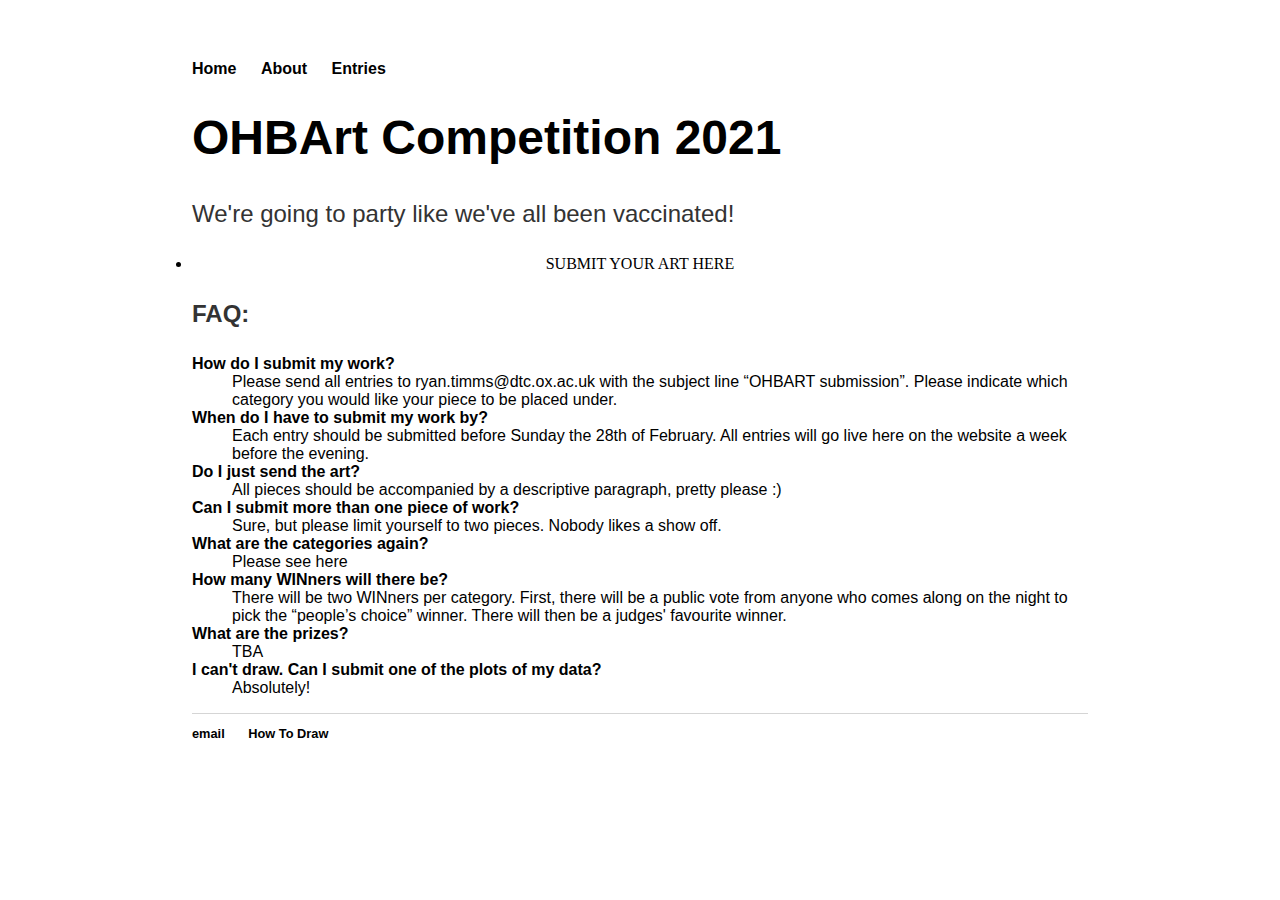
==== index.html @ f86036b3 "Update index.html" ====
<!DOCTYPE html>
<html>
	<head>
		<title>OHBArt Competition 2021</title>
		<!-- link to main stylesheet -->
		<link rel="stylesheet" type="text/css" href="css/main.css">
	</head>
	<body>
		<nav>
    		<ul>
               		<li><a href="index">Home</a></li>
	        	<li><a href="pages/about">About</a></li>
	        	<li><a href="pages/Entries">Entries</a></li>
    		</ul>
		</nav>
		<div class="container">
    		<div class="blurb">
        		<h1>OHBArt Competition 2021</h1>
				<p>We're going to party like we've all been vaccinated!</p>
			<center><li><a href="mailto:ryan.timms@dtc.ox.ac.uk?subject=OHBART submission">SUBMIT YOUR ART HERE</a></li></center>			
			<p> 
			<b>FAQ:</b> 
			</p> 
			<dl>
			  <dt>How do I submit my work?</dt>
			  <dd>Please send all entries to ryan.timms@dtc.ox.ac.uk with the subject line “OHBART submission”. Please indicate which category you would like your piece to be placed under.</dd>
			  <dt>When do I have to submit my work by?</dt>
			  <dd>Each entry should be submitted before Sunday the 28th of February. All entries will go live here on the website a week before the evening.</dd>
			  <dt>Do I just send the art? </dt>	
				<dd>All pieces should be accompanied by a descriptive paragraph, pretty please :) </dd>
				<dt>Can I submit more than one piece of work? </dt>
				<dd>Sure, but please limit yourself to two pieces. Nobody likes a show off.</dd>
				<dt>What are the categories again?</dt>
				<dd>Please see <a href="pages/about">here</a></dd>
				<dt>How many WINners will there be?</dt>
				<dd>There will be two WINners per category. First, there will be a public vote from anyone who comes along on the night to pick the “people’s choice” winner. There will then be a judges' favourite winner.</dd>
				<dt>What are the prizes?</dt>
				<dd>TBA</dd>
				<dt>I can't draw. Can I submit one of the plots of my data?</dt>
				<dd>Absolutely!</dd>
			</dl>
    		</div><!-- /.blurb -->
		</div><!-- /.container -->
		<footer>
    		<ul>
        		<li><a href="mailto:ryan.timms@dtc.ox.ac.uk?subject=OHBART submission">email</a></li>
			<li><a href="https://tinyurl.com/yxbxsscl">How To Draw</a></li>
			</ul>
		</footer>
	</body>
</html>
---- css/main.css ----
body {
    margin: 60px auto;
    width: 70%;
    background-image: url("https://github.com/RCTimms/OHBArt/blob/main/ohba_mug.png?raw=true");
    background-color: white;
    background-repeat: repeat;
    background-size: 300px 100px;
}

nav ul, footer ul {
    font-family:'Helvetica', 'Arial', 'Sans-Serif';
    padding: 0px;
    list-style: none;
    font-weight: bold;
    background-color: rgba(255, 255, 255,  0.8);
}
nav ul li, footer ul li {
    display: inline;
    margin-right: 20px;
    background-color: rgba(255, 255, 255,  0.8)
}
a {
    text-decoration: none;
    color: black;
}
a:hover {
    text-decoration: underline;
}
h1 {
    font-size: 3em;
    font-family:'Helvetica', 'Arial', 'Sans-Serif';
      background-color: rgba(255, 255, 255,  0.8) ;
}
p {
    font-size: 1.5em;
    line-height: 1.4em;
    font-family:'Helvetica', 'Arial', 'Sans-Serif';
    color: #333;
      background-color: rgba(255, 255, 255,  0.8) ;
}
footer {
    border-top: 1px solid #d5d5d5;
    font-size: .8em;
}

ul.posts { 
    margin: 20px auto 40px; 
    font-size: 1.5em;
}

ul.posts li {
    list-style: none;
}
dl {
        font-family:'Helvetica', 'Arial', 'Sans-Serif';
        background-color: rgba(255, 255, 255,  0.8) ; 
}
 dt {
    font-weight: bold;
    font-family:'Helvetica', 'Arial', 'Sans-Serif';
    background-color: rgba(255, 255, 255,  0.8) ; 
  }
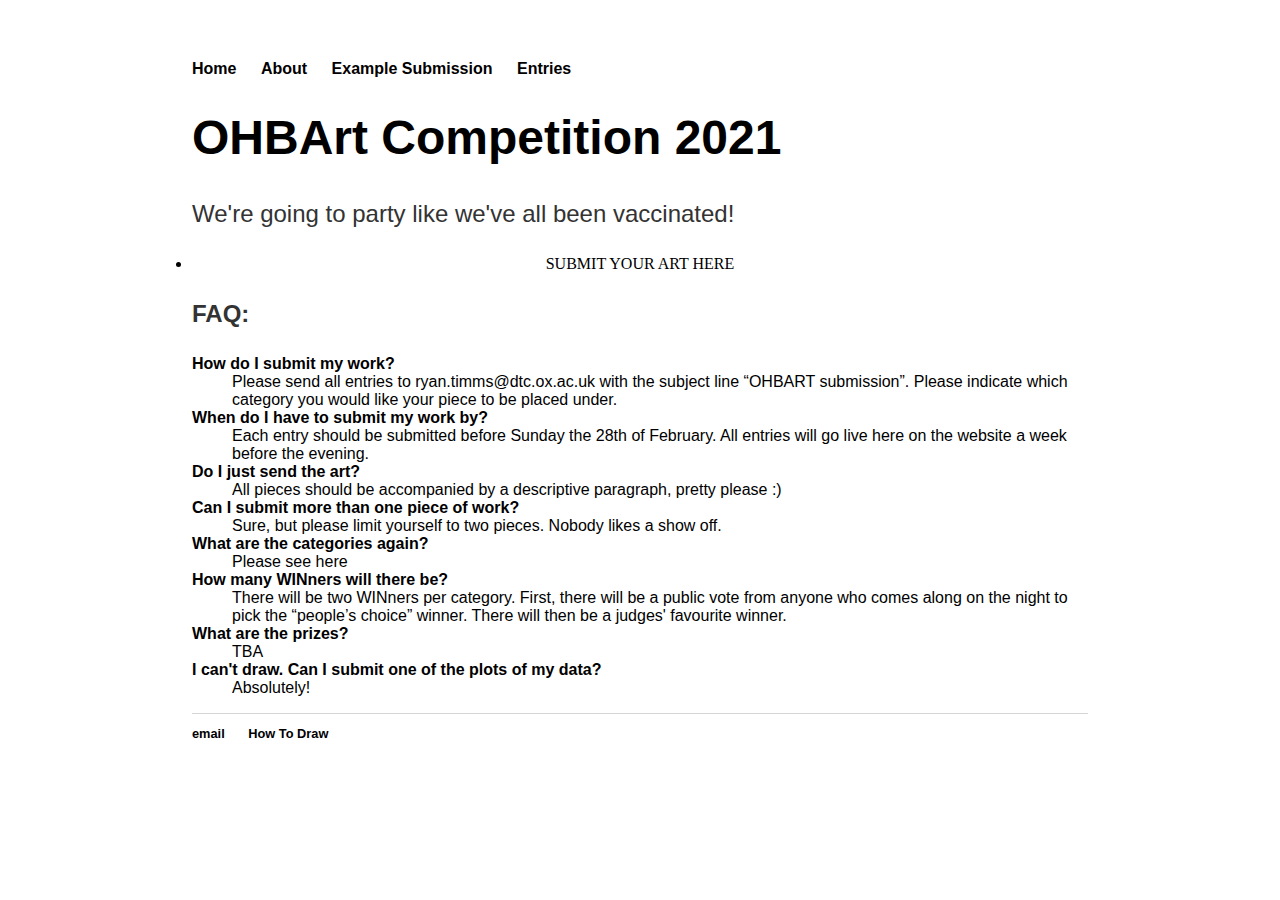
==== commit 60e613ca: "Added link to example submission page" ====
--- a/index.html
+++ b/index.html
@@ -10,6 +10,7 @@
     		<ul>
                		<li><a href="index">Home</a></li>
 	        	<li><a href="pages/about">About</a></li>
+			<li><a href="example_submission">Example Submission</a></li>
 	        	<li><a href="pages/Entries">Entries</a></li>
     		</ul>
 		</nav>
--- a/css/main.css
+++ b/css/main.css
@@ -1,10 +1,10 @@
 body {
     margin: 60px auto;
     width: 70%;
-    background-image: url("https://github.com/RCTimms/OHBArt/blob/main/ohba_mug.png?raw=true");
-    background-color: white;
+    background-image: url("https://github.com/RCTimms/OHBArt/blob/main/website_brain_attempt_1.png?raw=true");
+/*     background-color: white; */
     background-repeat: repeat;
-    background-size: 300px 100px;
+    background-size: 300px 300px;
 }
 
 nav ul, footer ul {
@@ -12,12 +12,12 @@
     padding: 0px;
     list-style: none;
     font-weight: bold;
-    background-color: rgba(255, 255, 255,  0.8);
+/*     background-color: rgba(255, 255, 255,  0.8); */
 }
 nav ul li, footer ul li {
     display: inline;
     margin-right: 20px;
-    background-color: rgba(255, 255, 255,  0.8)
+/*     background-color: rgba(255, 255, 255,  0.8) */
 }
 a {
     text-decoration: none;
@@ -29,14 +29,14 @@
 h1 {
     font-size: 3em;
     font-family:'Helvetica', 'Arial', 'Sans-Serif';
-      background-color: rgba(255, 255, 255,  0.8) ;
+/*       background-color: rgba(255, 255, 255,  0.8) ; */
 }
 p {
     font-size: 1.5em;
     line-height: 1.4em;
     font-family:'Helvetica', 'Arial', 'Sans-Serif';
     color: #333;
-      background-color: rgba(255, 255, 255,  0.8) ;
+/*       background-color: rgba(255, 255, 255,  0.8) ; */
 }
 footer {
     border-top: 1px solid #d5d5d5;
@@ -53,10 +53,10 @@
 }
 dl {
         font-family:'Helvetica', 'Arial', 'Sans-Serif';
-        background-color: rgba(255, 255, 255,  0.8) ; 
+/*         background-color: rgba(255, 255, 255,  0.8) ;  */
 }
  dt {
     font-weight: bold;
     font-family:'Helvetica', 'Arial', 'Sans-Serif';
-    background-color: rgba(255, 255, 255,  0.8) ; 
+/*     background-color: rgba(255, 255, 255,  0.8) ;  */
   }
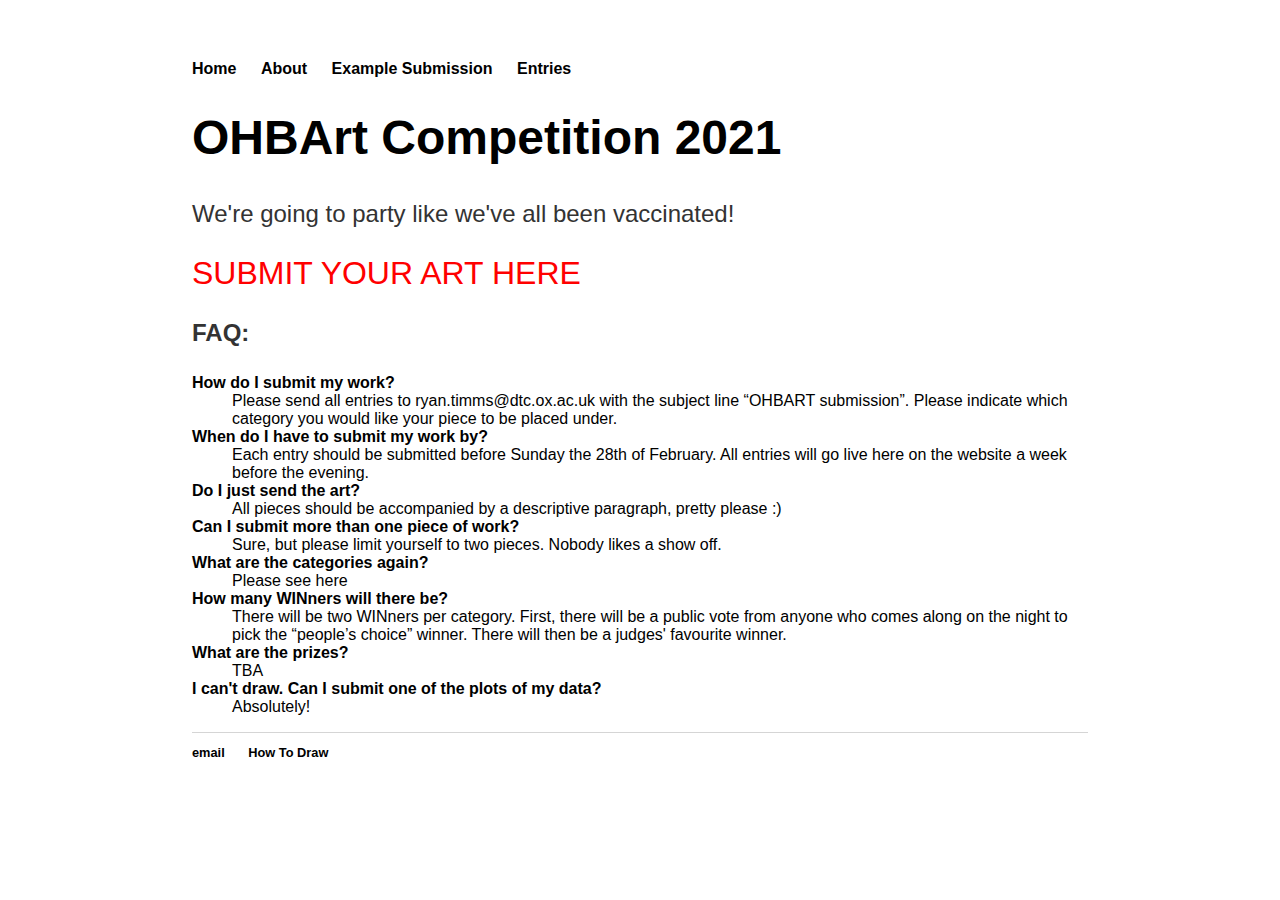
==== commit b47a1e43: "fixed font, added entries page" ====
--- a/index.html
+++ b/index.html
@@ -7,45 +7,57 @@
 	</head>
 	<body>
 		<nav>
-    		<ul>
-               		<li><a href="index">Home</a></li>
-	        	<li><a href="pages/about">About</a></li>
-			<li><a href="example_submission">Example Submission</a></li>
-	        	<li><a href="pages/Entries">Entries</a></li>
-    		</ul>
+			<ul>
+				<li><a href="index">Home</a></li>
+				<li><a href="pages/about">About</a></li>
+				<li><a href="pages/example_submission">Example Submission</a></li>
+				<li><a href="pages/Entries">Entries</a></li>
+			</ul>
 		</nav>
 		<div class="container">
-    		<div class="blurb">
-        		<h1>OHBArt Competition 2021</h1>
+			<div class="blurb">
+				<h1>OHBArt Competition 2021</h1>
 				<p>We're going to party like we've all been vaccinated!</p>
-			<center><li><a href="mailto:ryan.timms@dtc.ox.ac.uk?subject=OHBART submission">SUBMIT YOUR ART HERE</a></li></center>			
+			</div>
+
+			<a id="submissions" href="mailto:ryan.timms@dtc.ox.ac.uk?subject=OHBART submission">SUBMIT YOUR ART HERE</a>
+			
+			<div>
 			<p> 
-			<b>FAQ:</b> 
+				<b>FAQ:</b> 
 			</p> 
+
 			<dl>
-			  <dt>How do I submit my work?</dt>
-			  <dd>Please send all entries to ryan.timms@dtc.ox.ac.uk with the subject line “OHBART submission”. Please indicate which category you would like your piece to be placed under.</dd>
-			  <dt>When do I have to submit my work by?</dt>
-			  <dd>Each entry should be submitted before Sunday the 28th of February. All entries will go live here on the website a week before the evening.</dd>
-			  <dt>Do I just send the art? </dt>	
+				<dt>How do I submit my work?</dt>
+				<dd>Please send all entries to ryan.timms@dtc.ox.ac.uk with the subject line “OHBART submission”. Please indicate which category you would like your piece to be placed under.</dd>
+				
+				<dt>When do I have to submit my work by?</dt>
+				<dd>Each entry should be submitted before Sunday the 28th of February. All entries will go live here on the website a week before the evening.</dd>
+				
+				<dt>Do I just send the art? </dt>	
 				<dd>All pieces should be accompanied by a descriptive paragraph, pretty please :) </dd>
+				
 				<dt>Can I submit more than one piece of work? </dt>
 				<dd>Sure, but please limit yourself to two pieces. Nobody likes a show off.</dd>
+				
 				<dt>What are the categories again?</dt>
 				<dd>Please see <a href="pages/about">here</a></dd>
+				
 				<dt>How many WINners will there be?</dt>
 				<dd>There will be two WINners per category. First, there will be a public vote from anyone who comes along on the night to pick the “people’s choice” winner. There will then be a judges' favourite winner.</dd>
+				
 				<dt>What are the prizes?</dt>
 				<dd>TBA</dd>
+				
 				<dt>I can't draw. Can I submit one of the plots of my data?</dt>
 				<dd>Absolutely!</dd>
 			</dl>
-    		</div><!-- /.blurb -->
+			</div>
 		</div><!-- /.container -->
 		<footer>
-    		<ul>
-        		<li><a href="mailto:ryan.timms@dtc.ox.ac.uk?subject=OHBART submission">email</a></li>
-			<li><a href="https://tinyurl.com/yxbxsscl">How To Draw</a></li>
+			<ul>
+				<li><a href="mailto:ryan.timms@dtc.ox.ac.uk?subject=OHBART submission">email</a></li>
+				<li><a href="https://tinyurl.com/yxbxsscl">How To Draw</a></li>
 			</ul>
 		</footer>
 	</body>
--- a/css/main.css
+++ b/css/main.css
@@ -5,10 +5,13 @@
 /*     background-color: white; */
     background-repeat: repeat;
     background-size: 300px 300px;
+	    font-family:'Helvetica', 'Arial', 'Sans-Serif';
+
 }
 
+
+
 nav ul, footer ul {
-    font-family:'Helvetica', 'Arial', 'Sans-Serif';
     padding: 0px;
     list-style: none;
     font-weight: bold;
@@ -28,13 +31,11 @@
 }
 h1 {
     font-size: 3em;
-    font-family:'Helvetica', 'Arial', 'Sans-Serif';
 /*       background-color: rgba(255, 255, 255,  0.8) ; */
 }
 p {
     font-size: 1.5em;
     line-height: 1.4em;
-    font-family:'Helvetica', 'Arial', 'Sans-Serif';
     color: #333;
 /*       background-color: rgba(255, 255, 255,  0.8) ; */
 }
@@ -52,11 +53,14 @@
     list-style: none;
 }
 dl {
-        font-family:'Helvetica', 'Arial', 'Sans-Serif';
 /*         background-color: rgba(255, 255, 255,  0.8) ;  */
 }
  dt {
     font-weight: bold;
-    font-family:'Helvetica', 'Arial', 'Sans-Serif';
 /*     background-color: rgba(255, 255, 255,  0.8) ;  */
   }
+
+#submissions {
+	color: red;
+	font-size: 2rem;
+}
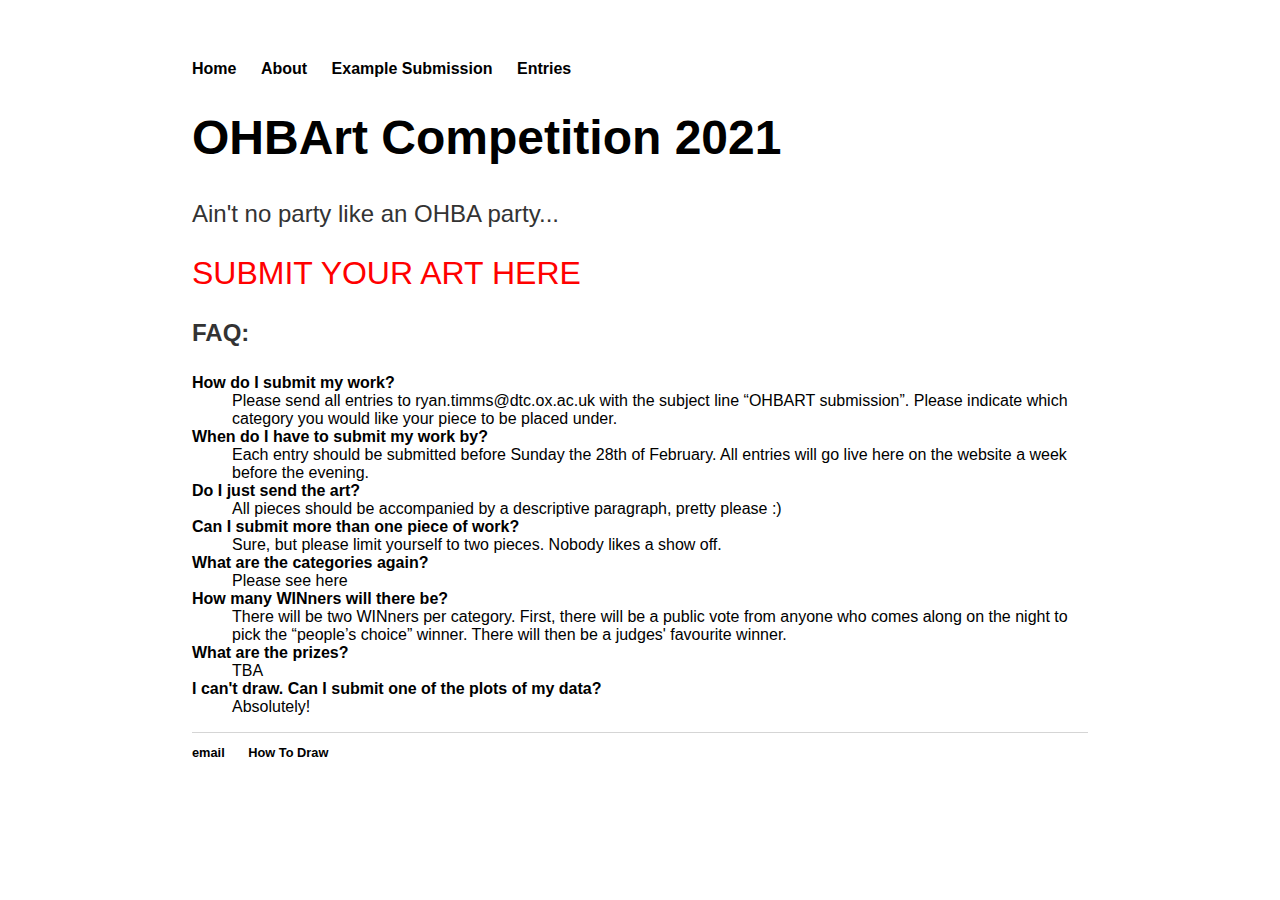
==== commit 74553150: "Update index.html" ====
--- a/index.html
+++ b/index.html
@@ -11,13 +11,13 @@
 				<li><a href="index">Home</a></li>
 				<li><a href="pages/about">About</a></li>
 				<li><a href="pages/example_submission">Example Submission</a></li>
-				<li><a href="pages/Entries">Entries</a></li>
+				<li><a href="pages/entries">Entries</a></li>
 			</ul>
 		</nav>
 		<div class="container">
 			<div class="blurb">
 				<h1>OHBArt Competition 2021</h1>
-				<p>We're going to party like we've all been vaccinated!</p>
+				<p>Ain't no party like an OHBA party...</p>
 			</div>
 
 			<a id="submissions" href="mailto:ryan.timms@dtc.ox.ac.uk?subject=OHBART submission">SUBMIT YOUR ART HERE</a>
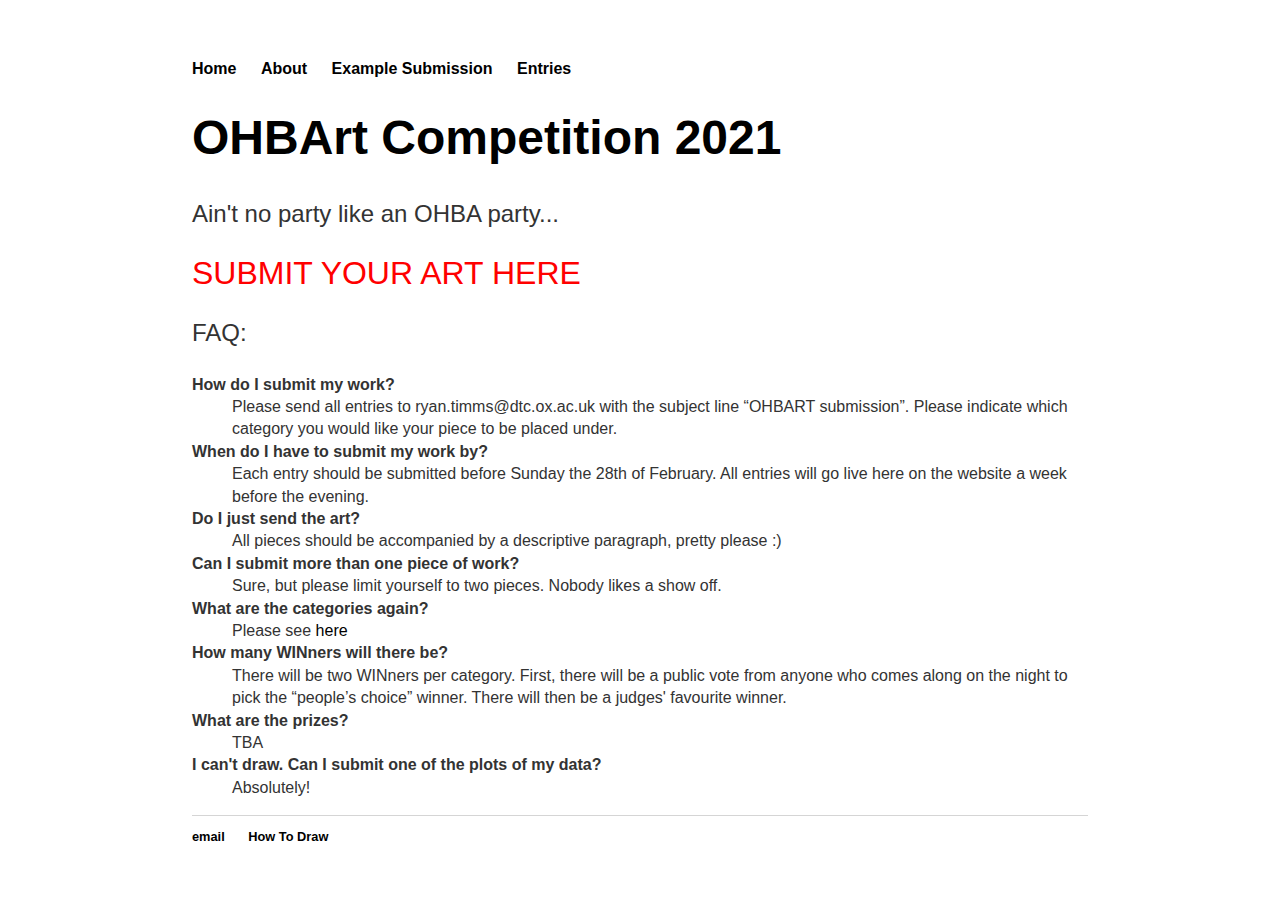
==== commit 30484cca: "Added FAQ cache" ====
--- a/index.html
+++ b/index.html
@@ -22,11 +22,8 @@
 
 			<a id="submissions" href="mailto:ryan.timms@dtc.ox.ac.uk?subject=OHBART submission">SUBMIT YOUR ART HERE</a>
 			
-			<div>
-			<p> 
-				<b>FAQ:</b> 
-			</p> 
-
+			<div id="fAQ">
+			<p>FAQ:</p> 
 			<dl>
 				<dt>How do I submit my work?</dt>
 				<dd>Please send all entries to ryan.timms@dtc.ox.ac.uk with the subject line “OHBART submission”. Please indicate which category you would like your piece to be placed under.</dd>
--- a/css/main.css
+++ b/css/main.css
@@ -53,10 +53,16 @@
     list-style: none;
 }
 dl {
+    font-size: 1.0em;
+    line-height: 1.4em;
+    color: #333;
 /*         background-color: rgba(255, 255, 255,  0.8) ;  */
 }
  dt {
     font-weight: bold;
+    font-size: 1.0em;
+    line-height: 1.4em;
+    color: #333;
 /*     background-color: rgba(255, 255, 255,  0.8) ;  */
   }
 
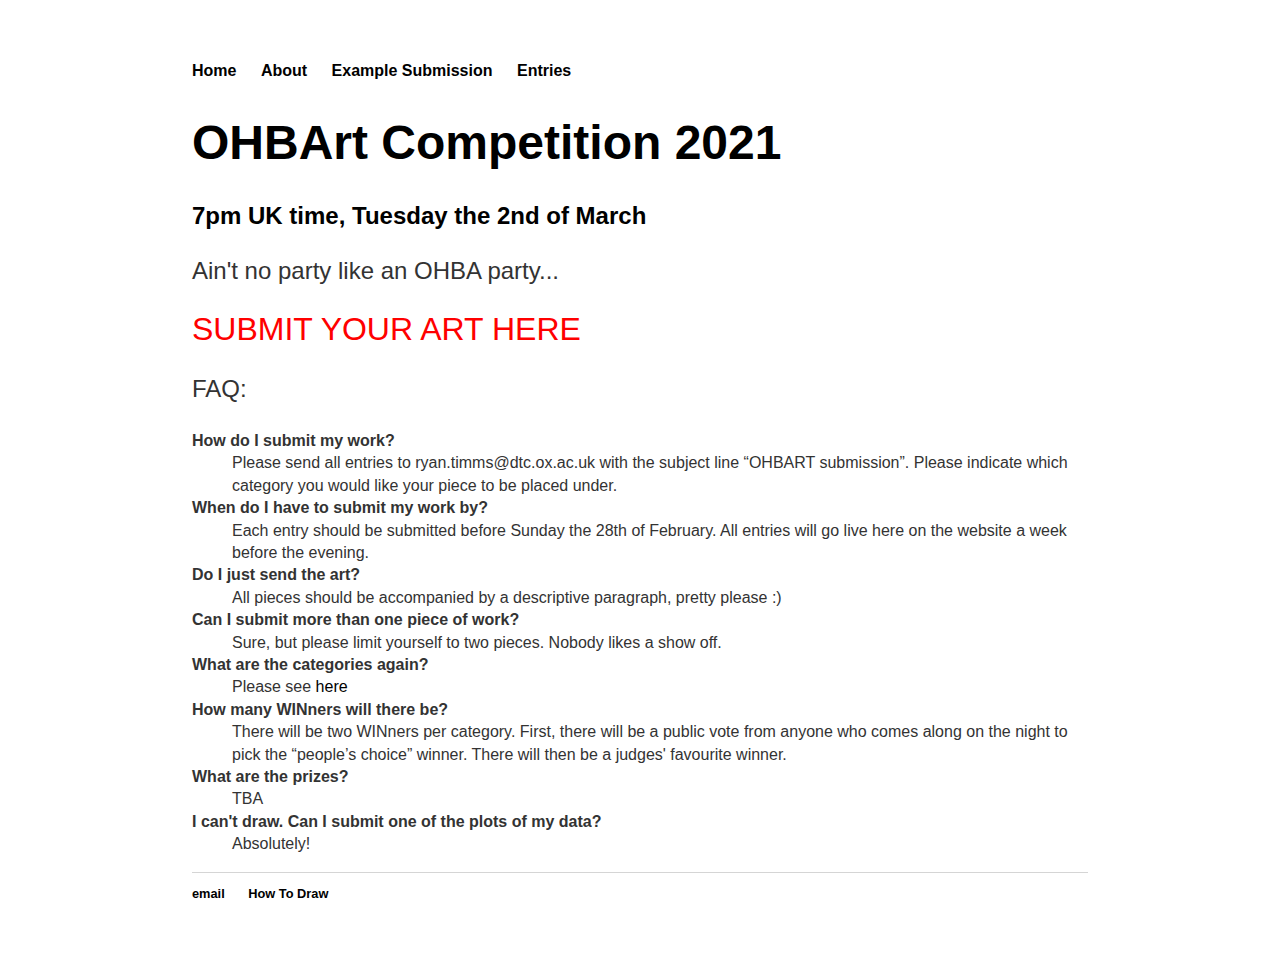
==== commit 946dc23f: "Added date... whoops!" ====
--- a/index.html
+++ b/index.html
@@ -17,6 +17,7 @@
 		<div class="container">
 			<div class="blurb">
 				<h1>OHBArt Competition 2021</h1>
+				<h2>7pm UK time, Tuesday the 2nd of March</h2>
 				<p>Ain't no party like an OHBA party...</p>
 			</div>
 
--- a/css/main.css
+++ b/css/main.css
@@ -52,6 +52,14 @@
 ul.posts li {
     list-style: none;
 }
+li {
+    font-size: 1.0em;
+    line-height: 1.4em;
+    color: #333;
+/*         background-color: rgba(255, 255, 255,  0.8) ;  */
+}
+
+
 dl {
     font-size: 1.0em;
     line-height: 1.4em;
